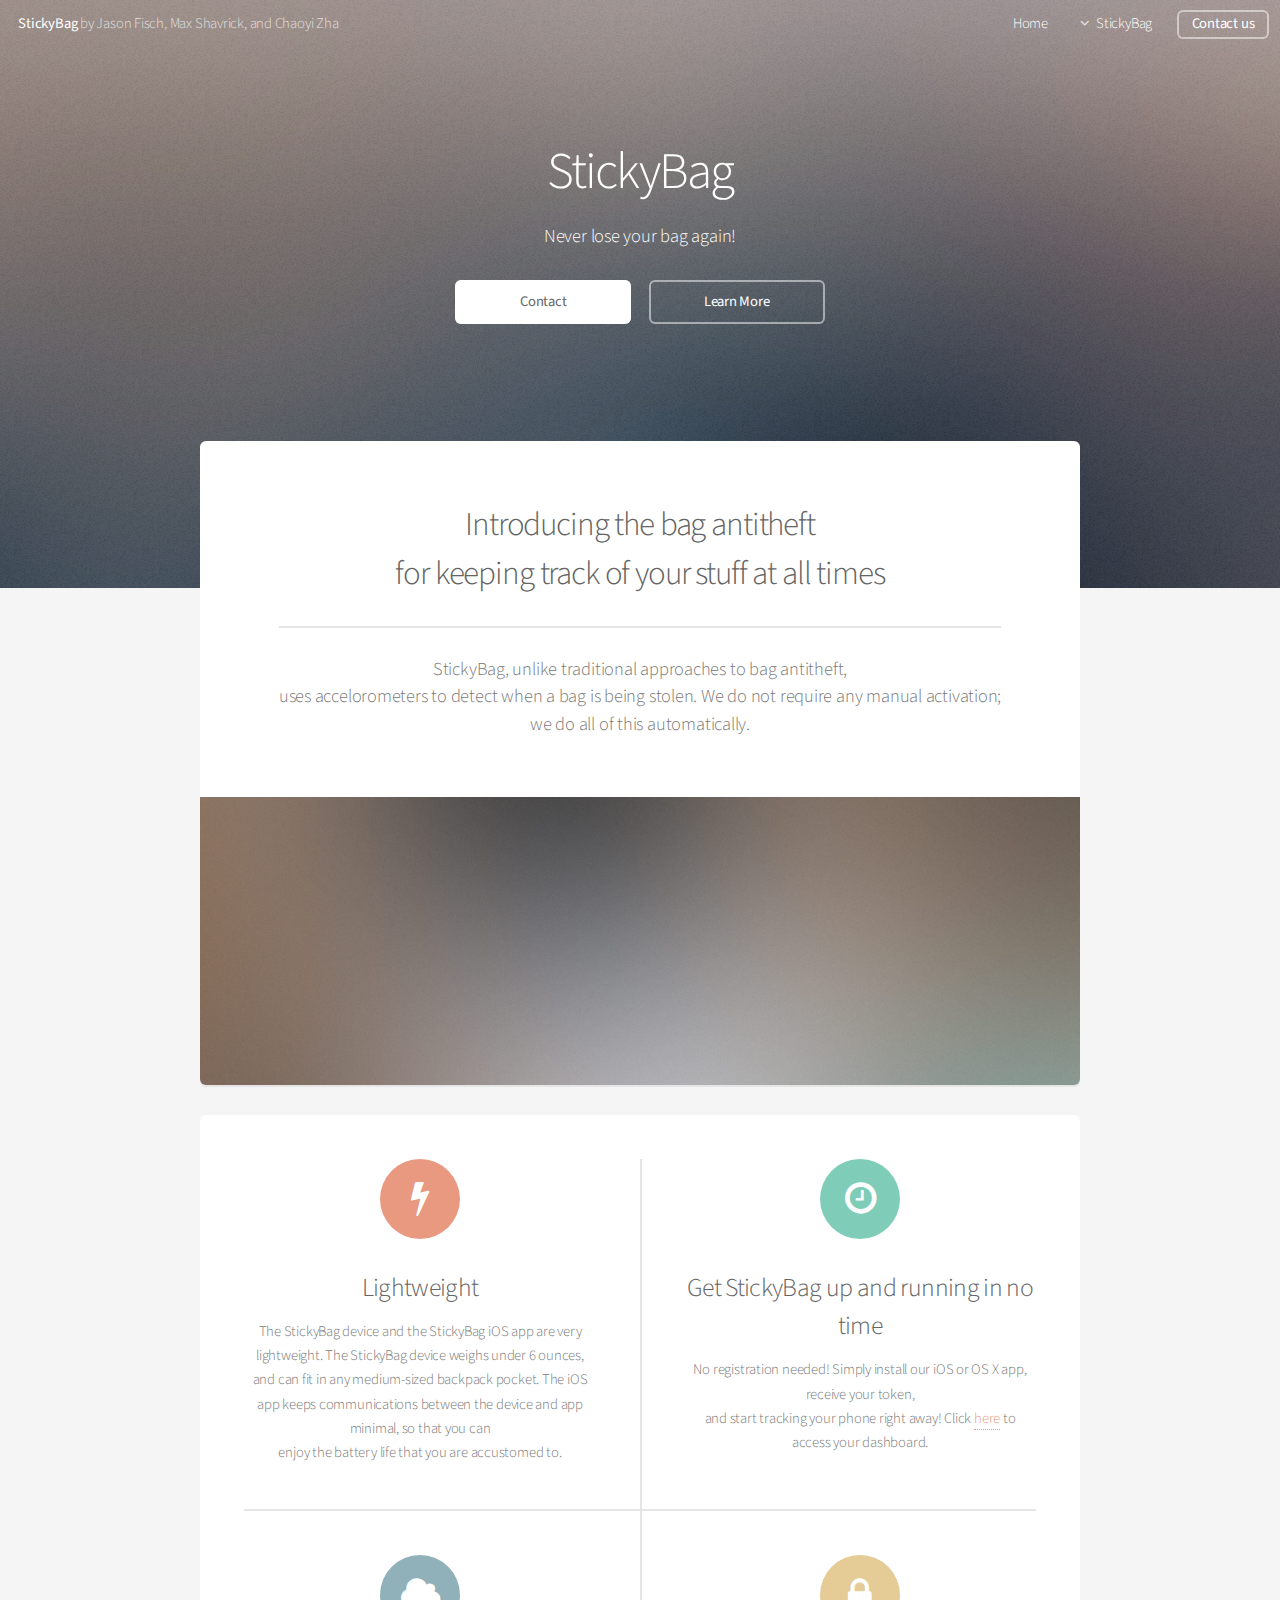
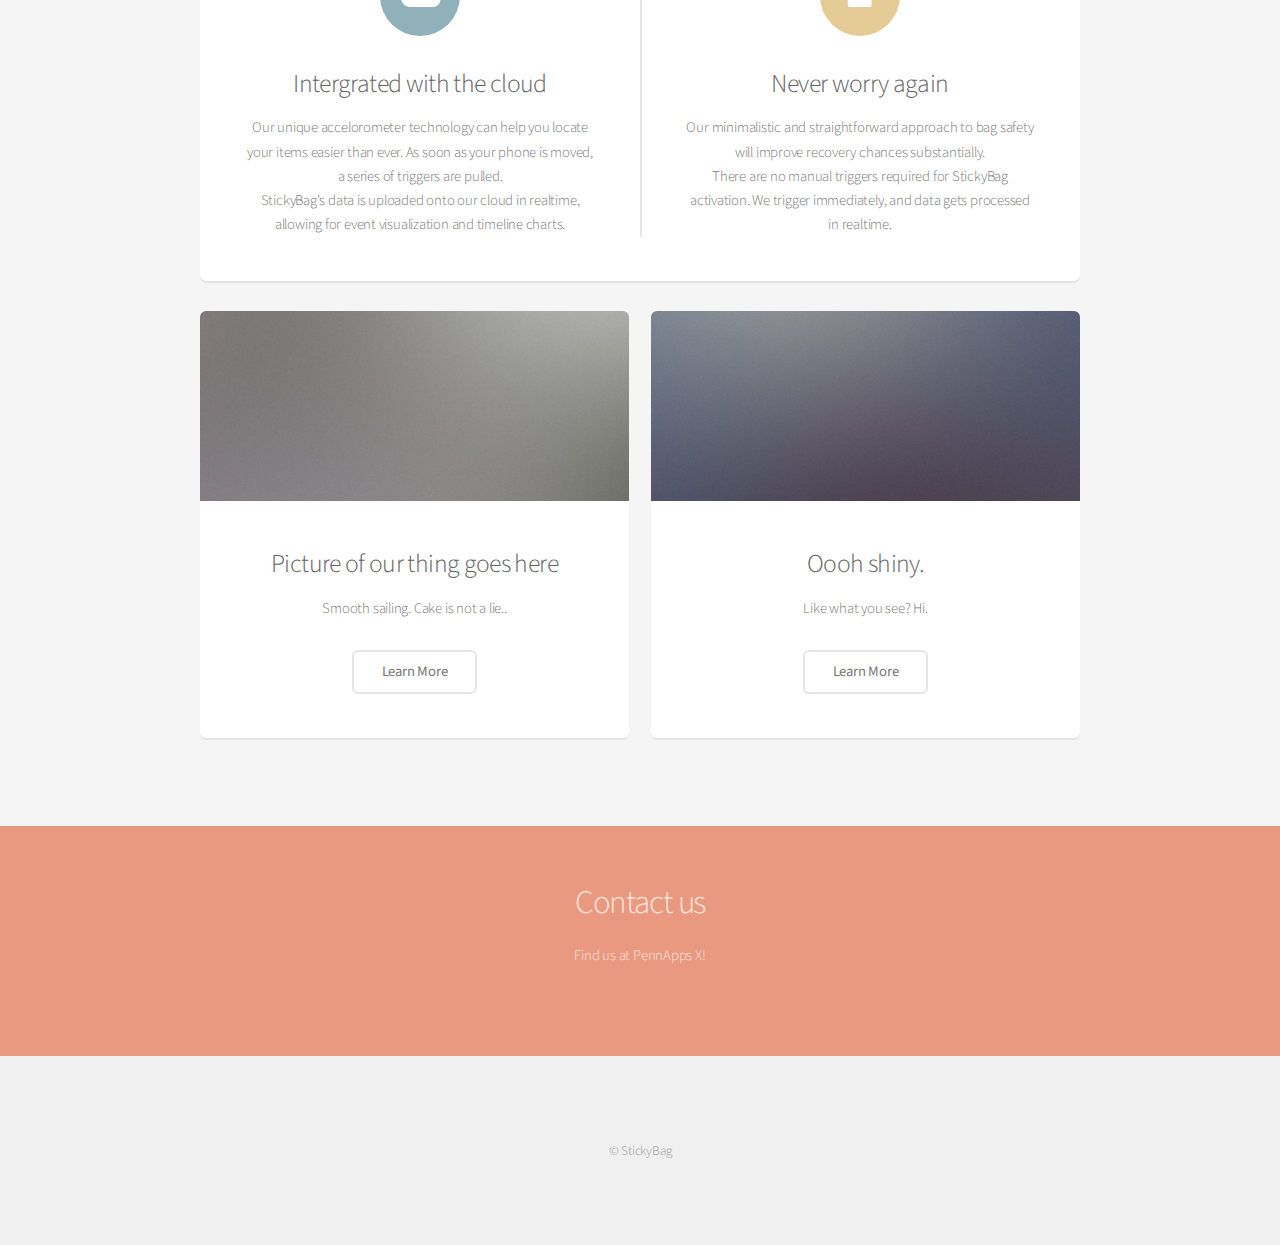
==== stickybag/static/index.html @ 8bd65771 "init commit" ====
<!DOCTYPE HTML>
<!--
	Alpha by HTML5 UP
	html5up.net | @n33co
	Free for personal and commercial use under the CCA 3.0 license (html5up.net/license)
-->
<html>
	<head>
		<title>StickyBag</title>
		<meta http-equiv="content-type" content="text/html; charset=utf-8" />
		<meta name="description" content="" />
		<meta name="keywords" content="" />
		<!--[if lte IE 8]><script src="css/ie/html5shiv.js"></script><![endif]-->
		<script src="js/jquery.min.js"></script>
		<script src="js/jquery.dropotron.min.js"></script>
		<script src="js/jquery.scrollgress.min.js"></script>
		<script src="js/skel.min.js"></script>
		<script src="js/skel-layers.min.js"></script>
		<script src="js/init.js"></script>
		<noscript>
			<link rel="stylesheet" href="css/skel.css" />
			<link rel="stylesheet" href="css/style.css" />
			<link rel="stylesheet" href="css/style-wide.css" />
		</noscript>
		<!--[if lte IE 8]><link rel="stylesheet" href="css/ie/v8.css" /><![endif]-->
	</head>
	<body class="landing">

		<!-- Header -->
			<header id="header" class="alt">
				<h1><a href="index.html">StickyBag</a> by Jason Fisch, Max Shavrick, and Chaoyi Zha</h1>
				<nav id="nav">
					<ul>
						<li><a href="index.html">Home</a></li>
						<li>
							<a href="" class="icon fa-angle-down">StickyBag</a>
							<ul>
								<li><a href="generic.html">Phone Dashboard</a></li>
							</ul>
						</li>
						<li><a href="#cta" class="button">Contact us</a></li>
					</ul>
				</nav>
			</header>

		<!-- Banner -->
			<section id="banner">
				<h2>StickyBag</h2>
				<p>Never lose your bag again!</p>
				<ul class="actions">
					<li><a href="#cta" class="button special">Contact</a></li>
					<li><a href="#main" class="button">Learn More</a></li>
				</ul>
			</section>

		<!-- Main -->
			<section id="main" class="container">
		
				<section class="box special">
					<header class="major">
						<h2>Introducing the bag antitheft
						<br />
						for keeping track of your stuff at all times</h2>
						<p>StickyBag, unlike traditional approaches to bag antitheft, <br />
						uses accelorometers to detect when a bag is being stolen. We do not require any manual activation;<br />
						we do all of this automatically. </p>
					</header>
					<span class="image featured"><img src="images/pic01.jpg" alt="" /></span>
				</section>
						
				<section class="box special features">
					<div class="features-row">
						<section>
							<span class="icon major fa-bolt accent2"></span>
							<h3>Lightweight</h3>
							<p>The StickyBag device and the StickyBag iOS app are very lightweight. The StickyBag device weighs under 6 ounces, <br />
							and can fit in any medium-sized backpack pocket. The iOS app keeps communications between the device and app minimal, so that you can <br />
							enjoy the battery life that you are accustomed to.</p>
						</section>
						<section>
							<span class="icon major fa-clock-o accent3"></span>
							<h3>Get StickyBag up and running in no time</h3>
							<p>No registration needed! Simply install our iOS or OS X app, receive your token, <br />
							and start tracking your phone right away! Click <a href='/dashboard'>here</a> to access your dashboard. </p>
						</section>
					</div>
					<div class="features-row">
						<section>
							<span class="icon major fa-cloud accent4"></span>
							<h3>Intergrated with the cloud</h3>
<p>Our unique accelorometer technology can help you locate your items easier than ever. As soon as your phone is moved, a series of triggers are pulled. <br />
StickyBag's data is uploaded onto our cloud in realtime, allowing for event visualization and timeline charts. </p>						</section>
						<section>
							<span class="icon major fa-lock accent5"></span>
							<h3>Never worry again</h3>
							<p>Our minimalistic and straightforward approach to bag safety will improve recovery chances substantially. <br />
							There are no manual triggers required for StickyBag activation. We trigger immediately, and data gets processed in realtime.</p>
						</section>
					</div>
				</section>
					
				<div class="row">
					<div class="6u">

						<section class="box special">
							<span class="image featured"><img src="images/pic02.jpg" alt="" /></span>
							<h3>Picture of our thing goes here</h3>
							<p>Smooth sailing. Cake is not a lie..</p>
							<ul class="actions">
								<li><a href="#" class="button alt">Learn More</a></li>
							</ul>
						</section>
						
					</div>
					<div class="6u">

						<section class="box special">
							<span class="image featured"><img src="images/pic03.jpg" alt="" /></span>
							<h3>Oooh shiny.</h3>
							<p>Like what you see? Hi.</p>
							<ul class="actions">
								<li><a href="#" class="button alt">Learn More</a></li>
							</ul>
						</section>

					</div>
				</div>

			</section>
			
		<!-- CTA -->
			<section id="cta">
				
				<h2>Contact us</h2>
				<p>Find us at PennApps X!</p>				
			</section>
			
		<!-- Footer -->
			<footer id="footer">
				<ul class="icons">
					
				</ul>
				<ul class="copyright">
					<li>&copy; StickyBag</li>
				</ul>
			</footer>

	</body>
</html>
---- stickybag/static/css/skel.css ----
/* Resets (http://meyerweb.com/eric/tools/css/reset/ | v2.0 | 20110126 | License: none (public domain)) */

	html,body,div,span,applet,object,iframe,h1,h2,h3,h4,h5,h6,p,blockquote,pre,a,abbr,acronym,address,big,cite,code,del,dfn,em,img,ins,kbd,q,s,samp,small,strike,strong,sub,sup,tt,var,b,u,i,center,dl,dt,dd,ol,ul,li,fieldset,form,label,legend,table,caption,tbody,tfoot,thead,tr,th,td,article,aside,canvas,details,embed,figure,figcaption,footer,header,hgroup,menu,nav,output,ruby,section,summary,time,mark,audio,video{margin:0;padding:0;border:0;font-size:100%;font:inherit;vertical-align:baseline;}article,aside,details,figcaption,figure,footer,header,hgroup,menu,nav,section{display:block;}body{line-height:1;}ol,ul{list-style:none;}blockquote,q{quotes:none;}blockquote:before,blockquote:after,q:before,q:after{content:'';content:none;}table{border-collapse:collapse;border-spacing:0;}body{-webkit-text-size-adjust:none}

/* Box Model */

	*, *:before, *:after {
		-moz-box-sizing: border-box;
		-webkit-box-sizing: border-box;
		box-sizing: border-box;
	}

/* Container */

	body {
		/* min-width: (containers) */
		min-width: 60em;
	}

	.container {
		margin-left: auto;
		margin-right: auto;
		
		/* width: (containers) */
		width: 60em;
	}

	/* Modifiers */
	
		.container.small {
			/* width: (containers) * 0.75; */
			width: 45em;
		}

		.container.big {
			width: 100%;

			/* max-width: (containers) * 1.25; */
			max-width: 75em;

			/* min-width: (containers); */
			min-width: 60em;
		}

/* Grid */

	.\31 2u { width: 100% }
	.\31 1u { width: 91.6666666667% }
	.\31 0u { width: 83.3333333333% }
	.\39 u { width: 75% }
	.\38 u { width: 66.6666666667% }
	.\37 u { width: 58.3333333333% }
	.\36 u { width: 50% }
	.\35 u { width: 41.6666666667% }
	.\34 u { width: 33.3333333333% }
	.\33 u { width: 25% }
	.\32 u { width: 16.6666666667% }
	.\31 u { width: 8.3333333333% }
	.\-11u { margin-left: 91.6666666667% }
	.\-10u { margin-left: 83.3333333333% }
	.\-9u { margin-left: 75% }
	.\-8u { margin-left: 66.6666666667% }
	.\-7u { margin-left: 58.3333333333% }
	.\-6u { margin-left: 50% }
	.\-5u { margin-left: 41.6666666667% }
	.\-4u { margin-left: 33.3333333333% }
	.\-3u { margin-left: 25% }
	.\-2u { margin-left: 16.6666666667% }
	.\-1u { margin-left: 8.3333333333% }

	/* Rows */

		.row > * {
			float: left;
		}

		.row:after {
			content: '';
			display: block;
			clear: both;
			height: 0;
		}

		.row:first-child > * {
			padding-top: 0 !important;
		}

		/* Normal */

			.row > * {
				/* padding-left: (gutters.vertical) */
				padding-left: 2em;
			}

			.row + .row > * {
				/* padding: (gutters.horizontal) 0 0 (gutters.vertical) */
				padding: 0 0 0 2em;
			}

			.row {
				/* margin-left: -(gutters.vertical) */
				margin-left: -2em;
			}

			.row + .row.uniform > * {
				/* padding: (gutters.vertical) 0 0 (gutters.vertical) */
				padding: 0 0 0 2em;
			}

		/* Flush */

			.row.flush > * {
				padding-left: 0;
			}

			.row + .row.flush > * {
				padding: 0;
			}

			.row.flush {
				margin-left: 0;
			}

			.row + .row.uniform.flush > * {
				padding: 0;
			}

		/* Quarter */

			.row.quarter > * {
				/* padding-left: (gutters.vertical * 0.25) */
				padding-left: 0.5em;
			}

			.row + .row.quarter > * {
				/* padding: (gutters.horizontal * 0.25) 0 0 (gutters.vertical * 0.25) */
				padding: 0 0 0 0.5em;
			}

			.row.quarter {
				/* margin-left: -(gutters.vertical * 0.25) */
				margin-left: -0.5em;
			}

			.row + .row.uniform.quarter > * {
				/* padding: (gutters.vertical * 0.25) 0 0 (gutters.vertical * 0.25) */
				padding: 0 0 0 0.5em;
			}

		/* Half */

			.row.half > * {
				/* padding-left: (gutters.vertical * 0.5) */
				padding-left: 1em;
			}

			.row + .row.half > * {
				/* padding: (gutters.horizontal * 0.5) 0 0 (gutters.vertical * 0.5) */
				padding: 0 0 0 1em;
			}

			.row.half {
				/* margin-left: -(gutters.vertical * 0.5) */
				margin-left: -1em;
			}

			.row + .row.uniform.half > * {
				/* padding: (gutters.vertical * 0.5) 0 0 (gutters.vertical * 0.5) */
				padding: 0 0 0 1em;
			}

		/* One and (a) Half */

			.row.oneandhalf > * {
				/* padding-left: (gutters.vertical * 1.5) */
				padding-left: 3em;
			}

			.row + .row.oneandhalf > * {
				/* padding: (gutters.horizontal * 1.5) 0 0 (gutters.vertical * 1.5) */
				padding: 0 0 0 3em;
			}

			.row.oneandhalf {
				/* margin-left: -(gutters.vertical * 1.5) */
				margin-left: -3em;
			}

			.row + .row.uniform.oneandhalf > * {
				/* padding: (gutters.vertical * 1.5) 0 0 (gutters.vertical * 1.5) */
				padding: 0 0 0 3em;
			}

		/* Double */

			.row.double > * {
				/* padding-left: (gutters.vertical * 2) */
				padding-left: 4em;
			}

			.row + .row.double > * {
				/* padding: (gutters.horizontal * 2) 0 0 (gutters.vertical * 2) */
				padding: 0 0 0 4em;
			}

			.row.double {
				/* margin-left: -(gutters.vertical * 2) */
				margin-left: -4em;
			}

			.row + .row.uniform.double > * {
				/* padding: (gutters.vertical * 2) 0 0 (gutters.vertical * 2) */
				padding: 0 0 0 4em;
			}
---- stickybag/static/css/style.css ----
@import url(font-awesome.min.css);
@import url("http://fonts.googleapis.com/css?family=Source+Sans+Pro:300,400,300italic,400italic");

/*
	Alpha by HTML5 UP
	html5up.net | @n33co
	Free for personal and commercial use under the CCA 3.0 license (html5up.net/license)
*/

/* Basic */

	body {
		background: #f5f5f5;
	}

	body, input, select, textarea {
		color: #777;
		font-family: "Source Sans Pro", sans-serif;
		font-size: 16pt;
		font-weight: 300;
		line-height: 1.65em;
		letter-spacing: -0.015em;
	}

	a {
		-moz-transition: color 0.2s ease-in-out, border-bottom-color 0.2s ease-in-out;
		-webkit-transition: color 0.2s ease-in-out, border-bottom-color 0.2s ease-in-out;
		-o-transition: color 0.2s ease-in-out, border-bottom-color 0.2s ease-in-out;
		-ms-transition: color 0.2s ease-in-out, border-bottom-color 0.2s ease-in-out;
		transition: color 0.2s ease-in-out, border-bottom-color 0.2s ease-in-out;
		border-bottom: dotted 1px;
		color: #e89980;
		text-decoration: none;
	}

		a:hover {
			border-bottom-color: transparent;
		}

	strong, b {
		color: #646464;
		font-weight: 400;
	}

	em, i {
		font-style: italic;
	}

	p {
		margin: 0 0 2em 0;
	}

	h1, h2, h3, h4, h5, h6 {
		color: #646464;
		font-weight: 300;
		line-height: 1em;
		margin: 0 0 0.5em 0;
	}

		h1 a, h2 a, h3 a, h4 a, h5 a, h6 a {
			color: inherit;
			text-decoration: none;
		}

	h2 {
		font-size: 2.25em;
		line-height: 1.5em;
		letter-spacing: -0.035em;
	}

	h3 {
		font-size: 1.75em;
		line-height: 1.5em;
		letter-spacing: -0.025em;
	}

	h4 {
		font-size: 1.1em;
		line-height: 1.5em;
		letter-spacing: 0;
	}

	h5 {
		font-size: 0.9em;
		line-height: 1.5em;
		letter-spacing: 0;
	}

	h6 {
		font-size: 0.7em;
		line-height: 1.5em;
		letter-spacing: 0;
	}

	sub {
		font-size: 0.8em;
		position: relative;
		top: 0.5em;
	}

	sup {
		font-size: 0.8em;
		position: relative;
		top: -0.5em;
	}

	hr {
		border: 0;
		border-bottom: solid 2px #e5e5e5;
		margin: 2em 0;
	}

		hr.major {
			margin: 3em 0;
		}

	blockquote {
		border-left: solid 4px #e5e5e5;
		font-style: italic;
		margin: 0 0 2em 0;
		padding: 0.5em 0 0.5em 2em;
	}

	pre {
		-webkit-overflow-scrolling: touch;
		background: #f8f8f8;
		border-radius: 6px;
		border: solid 1px #e5e5e5;
		font-family: monospace;
		font-size: 0.9em;
		line-height: 1.75em;
		margin: 0 0 2em 0;
		overflow-x: auto;
		padding: 1em 1.5em;
	}

	code {
		background: #f8f8f8;
		border-radius: 6px;
		border: solid 1px #e5e5e5;
		font-family: monospace;
		font-size: 0.9em;
		margin: 0 0.25em;
		padding: 0.25em 0.65em;
	}

	.align-left {
		text-align: left;
	}

	.align-center {
		text-align: center;
	}

	.align-right {
		text-align: right;
	}

/* Section/Article */

	section.special, article.special {
		text-align: center;
	}

	header p {
		color: #999;
		position: relative;
		margin: 0 0 1.5em 0;
		font-style: italic;
	}

	header h2 + p {
		font-size: 1.25em;
		margin-top: -1em;
		line-height: 1.5em;
	}

	header h3 + p {
		font-size: 1.1em;
		margin-top: -0.85em;
		line-height: 1.5em;
	}

	header h4 + p,
	header h5 + p,
	header h6 + p {
		font-size: 0.8em;
		margin-top: -0.5em;
		line-height: 1.5em;
	}

	header.major {
		padding: 1em 0;
		text-align: center;
	}

		header.major h2 {
			margin: 0;
		}

		header.major p {
			display: inline-block;
			border-top: solid 2px #e5e5e5;
			color: #777;
			margin: 1.5em 0 0 0;
			padding: 1.5em 0 0 0;
			font-style: normal;
		}

/* Form */

	form {
		margin: 0 0 2em 0;
	}

	label {
		color: #646464;
		display: block;
		font-size: 0.9em;
		font-weight: 300;
		margin: 0 0 1em 0;
	}

	input[type="text"],
	input[type="password"],
	input[type="email"],
	select,
	textarea {
		-moz-appearance: none;
		-webkit-appearance: none;
		-o-appearance: none;
		-ms-appearance: none;
		appearance: none;
		background: #f8f8f8;
		border-radius: 6px;
		border: solid 1px #e5e5e5;
		color: inherit;
		display: block;
		outline: 0;
		padding: 0 1em;
		text-decoration: none;
		width: 100%;
	}

		input[type="text"]:invalid,
		input[type="password"]:invalid,
		input[type="email"]:invalid,
		select:invalid,
		textarea:invalid {
			box-shadow: none;
		}

		input[type="text"]:focus,
		input[type="password"]:focus,
		input[type="email"]:focus,
		select:focus,
		textarea:focus {
			border-color: #e89980;
			box-shadow: 0 0 0 2px #e89980;
		}

	.select-wrapper {
		text-decoration: none;
		display: block;
		position: relative;
	}

		.select-wrapper:before {
			-moz-osx-font-smoothing: grayscale;
			-webkit-font-smoothing: antialiased;
			font-family: FontAwesome;
			font-style: normal;
			font-weight: normal;
			text-transform: none !important;
		}

		.select-wrapper:before {
			color: #e5e5e5;
			content: '\f078';
			display: block;
			height: 3em;
			line-height: 3em;
			pointer-events: none;
			position: absolute;
			right: 0;
			text-align: center;
			top: 0;
			width: 3em;
		}

		.select-wrapper select::-ms-expand {
			display: none;
		}

	input[type="text"],
	input[type="password"],
	input[type="email"],
	select {
		height: 3em;
	}

	textarea {
		padding: 0.75em 1em;
	}

	input[type="checkbox"],
	input[type="radio"] {
		-moz-appearance: none;
		-webkit-appearance: none;
		-o-appearance: none;
		-ms-appearance: none;
		appearance: none;
		display: block;
		float: left;
		margin-right: -2em;
		opacity: 0;
		width: 1em;
		z-index: -1;
	}

		input[type="checkbox"] + label,
		input[type="radio"] + label {
			text-decoration: none;
			color: #777;
			cursor: pointer;
			display: inline-block;
			font-size: 1em;
			font-weight: 300;
			padding-left: 2.55em;
			padding-right: 0.75em;
			position: relative;
		}

			input[type="checkbox"] + label:before,
			input[type="radio"] + label:before {
				-moz-osx-font-smoothing: grayscale;
				-webkit-font-smoothing: antialiased;
				font-family: FontAwesome;
				font-style: normal;
				font-weight: normal;
				text-transform: none !important;
			}

			input[type="checkbox"] + label:before,
			input[type="radio"] + label:before {
				background: #f8f8f8;
				border-radius: 6px;
				border: solid 1px #e5e5e5;
				content: '';
				display: inline-block;
				height: 1.8em;
				left: 0;
				line-height: 1.725em;
				position: absolute;
				text-align: center;
				top: 0;
				width: 1.8em;
			}

		input[type="checkbox"]:checked + label:before,
		input[type="radio"]:checked + label:before {
			background: #666;
			border-color: #666;
			color: #ffffff;
			content: '\f00c';
		}

		input[type="checkbox"]:focus + label:before,
		input[type="radio"]:focus + label:before {
			border-color: #e89980;
			box-shadow: 0 0 0 1px #e89980;
		}

	input[type="checkbox"] + label:before {
		border-radius: 6px;
	}

	input[type="radio"] + label:before {
		border-radius: 100%;
	}

	::-webkit-input-placeholder {
		color: #999 !important;
		opacity: 1.0;
	}

	:-moz-placeholder {
		color: #999 !important;
		opacity: 1.0;
	}

	::-moz-placeholder {
		color: #999 !important;
		opacity: 1.0;
	}

	:-ms-input-placeholder {
		color: #999 !important;
		opacity: 1.0;
	}

	.formerize-placeholder {
		color: #999 !important;
		opacity: 1.0;
	}

/* Box */

	.box {
		background: #fff;
		border-radius: 6px;
		box-shadow: 0 2px 0 0 #e5e5e5;
		margin: 0 0 2em 0;
		padding: 3em;
	}

		.box > :last-child {
			margin-bottom: 0;
		}

		.box.alt {
			background: none !important;
			border-radius: 0 !important;
			box-shadow: none !important;
			margin: 0 0 2em 0;
			padding: 0 !important;
		}

		.box.features .features-row {
			border-top: solid 2px #e5e5e5;
			position: relative;
		}

			.box.features .features-row:after {
				clear: both;
				content: '';
				display: block;
			}

			.box.features .features-row section {
				float: left;
				padding: 3em;
				width: 50%;
			}

				.box.features .features-row section :last-child {
					margin-bottom: 0;
				}

				.box.features .features-row section:nth-child(2n) {
					padding-right: 0;
				}

					.box.features .features-row section:nth-child(2n):before {
						background: #e5e5e5;
						content: '';
						display: block;
						height: 100%;
						margin-left: -3em;
						position: absolute;
						top: 0;
						width: 2px;
					}

				.box.features .features-row section:nth-child(2n-1) {
					padding-left: 0;
				}

			.box.features .features-row:first-child {
				border-top: 0;
			}

				.box.features .features-row:first-child section {
					padding-top: 0;
				}

			.box.features .features-row:last-child {
				padding-bottom: 0;
			}

				.box.features .features-row:last-child section {
					padding-bottom: 0;
				}

		.box.special {
			text-align: center;
		}

		.box .image.featured {
			border-radius: 0;
			display: block;
			margin: 3em 0 3em -3em;
			position: relative;
			width: calc(100% + 6em);
		}

			.box .image.featured img {
				border-radius: 0;
				display: block;
				width: 100%;
			}

			.box .image.featured:first-child {
				border-radius: 6px 6px 0 0;
				margin-bottom: 3em;
				margin-top: -3em;
			}

				.box .image.featured:first-child img {
					border-radius: 6px 6px 0 0;
				}

			.box .image.featured:last-child {
				border-radius: 0 0 6px 6px;
				margin-bottom: -3em;
				margin-top: 3em;
			}

				.box .image.featured:last-child img {
					border-radius: 0 0 6px 6px;
				}

/* Icon */

	.icon {
		text-decoration: none;
		border-bottom: none;
		position: relative;
	}

		.icon:before {
			-moz-osx-font-smoothing: grayscale;
			-webkit-font-smoothing: antialiased;
			font-family: FontAwesome;
			font-style: normal;
			font-weight: normal;
			text-transform: none !important;
		}

		.icon > .label {
			display: none;
		}

		.icon.major {
			background: #666;
			border-radius: 100%;
			color: #ffffff;
			cursor: default;
			display: inline-block;
			height: 5.5em;
			line-height: 5.5em;
			margin: 0 0 2em 0;
			width: 5.5em;
		}

			.icon.major:before {
				font-size: 2.5em;
			}

			.icon.major.accent1 {
				background: #666;
				color: #ffffff;
			}

			.icon.major.accent2 {
				background: #e89980;
				color: #ffffff;
			}

			.icon.major.accent3 {
				background: #7fcdb8;
				color: #ffffff;
			}

			.icon.major.accent4 {
				background: #90b0ba;
				color: #ffffff;
			}

			.icon.major.accent5 {
				background: #e5cb95;
				color: #ffffff;
			}

/* Image */

	.image {
		border-radius: 6px;
		border: 0;
		display: inline-block;
		position: relative;
	}

		.image img {
			border-radius: 6px;
			display: block;
		}

		.image.left {
			float: left;
			padding: 0 1.5em 1em 0;
			top: 0.25em;
		}

		.image.right {
			float: right;
			padding: 0 0 1em 1.5em;
			top: 0.25em;
		}

		.image.fit {
			display: block;
			margin: 0 0 2em 0;
			width: 100%;
		}

			.image.fit img {
				display: block;
				width: 100%;
			}

/* List */

	ol {
		list-style: decimal;
		margin: 0 0 2em 0;
		padding-left: 1.25em;
	}

		ol li {
			padding-left: 0.25em;
		}

	ul {
		list-style: disc;
		margin: 0 0 2em 0;
		padding-left: 1em;
	}

		ul li {
			padding-left: 0.5em;
		}

		ul.alt {
			list-style: none;
			padding-left: 0;
		}

			ul.alt li {
				border-top: solid 1px #e5e5e5;
				padding: 0.5em 0;
			}

				ul.alt li:first-child {
					border-top: 0;
					padding-top: 0;
				}

		ul.icons {
			cursor: default;
			list-style: none;
			padding-left: 0;
		}

			ul.icons li {
				display: inline-block;
				padding: 0 1.25em 0 0;
			}

				ul.icons li:last-child {
					padding-right: 0;
				}

				ul.icons li .icon {
					color: inherit;
				}

					ul.icons li .icon:before {
						font-size: 1.75em;
					}

		ul.actions {
			cursor: default;
			list-style: none;
			padding-left: 0;
		}

			ul.actions li {
				display: inline-block;
				padding: 0 1em 0 0;
				vertical-align: middle;
			}

				ul.actions li:last-child {
					padding-right: 0;
				}

			ul.actions.small li {
				padding: 0 0.5em 0 0;
			}

			ul.actions.vertical li {
				display: block;
				padding: 1em 0 0 0;
			}

				ul.actions.vertical li:first-child {
					padding-top: 0;
				}

				ul.actions.vertical li > * {
					margin-bottom: 0;
				}

			ul.actions.vertical.small li {
				padding: 0.5em 0 0 0;
			}

				ul.actions.vertical.small li:first-child {
					padding-top: 0;
				}

			ul.actions.fit {
				display: table;
				margin-left: -1em;
				padding: 0;
				table-layout: fixed;
				width: calc(100% + 1em);
			}

				ul.actions.fit li {
					display: table-cell;
					padding: 0 0 0 1em;
				}

					ul.actions.fit li > * {
						margin-bottom: 0;
					}

				ul.actions.fit.small {
					margin-left: -0.5em;
					width: calc(100% + 0.5em);
				}

					ul.actions.fit.small li {
						padding: 0 0 0 0.5em;
					}

	dl {
		margin: 0 0 2em 0;
	}

/* Table */

	.table-wrapper {
		-webkit-overflow-scrolling: touch;
		overflow-x: auto;
	}

	table {
		margin: 0 0 2em 0;
		width: 100%;
	}

		table tbody tr {
			border: solid 1px #e5e5e5;
			border-left: 0;
			border-right: 0;
		}

			table tbody tr:nth-child(2n + 1) {
				background-color: #f8f8f8;
			}

		table td {
			padding: 0.75em 0.75em;
		}

		table th {
			color: #646464;
			font-size: 0.9em;
			font-weight: 300;
			padding: 0 0.75em 0.75em 0.75em;
			text-align: left;
		}

		table thead {
			border-bottom: solid 2px #e5e5e5;
		}

		table tfoot {
			border-top: solid 2px #e5e5e5;
		}

		table.alt {
			border-collapse: separate;
		}

			table.alt tbody tr td {
				border: solid 1px #e5e5e5;
				border-left-width: 0;
				border-top-width: 0;
			}

				table.alt tbody tr td:first-child {
					border-left-width: 1px;
				}

			table.alt tbody tr:first-child td {
				border-top-width: 1px;
			}

			table.alt thead {
				border-bottom: 0;
			}

			table.alt tfoot {
				border-top: 0;
			}

/* Button */

	input[type="submit"],
	input[type="reset"],
	input[type="button"],
	.button {
		-moz-appearance: none;
		-webkit-appearance: none;
		-o-appearance: none;
		-ms-appearance: none;
		appearance: none;
		-moz-transition: background-color 0.2s ease-in-out, color 0.2s ease-in-out;
		-webkit-transition: background-color 0.2s ease-in-out, color 0.2s ease-in-out;
		-o-transition: background-color 0.2s ease-in-out, color 0.2s ease-in-out;
		-ms-transition: background-color 0.2s ease-in-out, color 0.2s ease-in-out;
		transition: background-color 0.2s ease-in-out, color 0.2s ease-in-out;
		background-color: #666;
		border-radius: 6px;
		border: 0;
		color: #ffffff;
		cursor: pointer;
		display: inline-block;
		font-weight: 400;
		height: 3em;
		line-height: 3em;
		padding: 0 2em;
		text-align: center;
		text-decoration: none;
		white-space: nowrap;
	}

		input[type="submit"]:hover,
		input[type="reset"]:hover,
		input[type="button"]:hover,
		.button:hover {
			background-color: #737373;
		}

		input[type="submit"]:active,
		input[type="reset"]:active,
		input[type="button"]:active,
		.button:active {
			background-color: #595959;
		}

		input[type="submit"].icon,
		input[type="reset"].icon,
		input[type="button"].icon,
		.button.icon {
			padding-left: 1.35em;
		}

			input[type="submit"].icon:before,
			input[type="reset"].icon:before,
			input[type="button"].icon:before,
			.button.icon:before {
				margin-right: 0.5em;
			}

		input[type="submit"].fit,
		input[type="reset"].fit,
		input[type="button"].fit,
		.button.fit {
			display: block;
			margin: 0 0 1em 0;
			width: 100%;
		}

		input[type="submit"].small,
		input[type="reset"].small,
		input[type="button"].small,
		.button.small {
			font-size: 0.8em;
			height: 2.7em;
			line-height: 2.7em;
		}

		input[type="submit"].big,
		input[type="reset"].big,
		input[type="button"].big,
		.button.big {
			font-size: 1.25em;
			height: 2.7em;
			line-height: 2.7em;
		}

		input[type="submit"].alt,
		input[type="reset"].alt,
		input[type="button"].alt,
		.button.alt {
			background-color: transparent;
			box-shadow: inset 0 0 0 2px #e5e5e5;
			color: #777;
		}

			input[type="submit"].alt:hover,
			input[type="reset"].alt:hover,
			input[type="button"].alt:hover,
			.button.alt:hover {
				background-color: #f8f8f8;
			}

			input[type="submit"].alt:active,
			input[type="reset"].alt:active,
			input[type="button"].alt:active,
			.button.alt:active {
				background-color: #f0f0f0;
			}

			input[type="submit"].alt.icon:before,
			input[type="reset"].alt.icon:before,
			input[type="button"].alt.icon:before,
			.button.alt.icon:before {
				color: #999;
			}

		input[type="submit"].special,
		input[type="reset"].special,
		input[type="button"].special,
		.button.special {
			background-color: #e89980;
			color: #ffffff !important;
		}

			input[type="submit"].special:hover,
			input[type="reset"].special:hover,
			input[type="button"].special:hover,
			.button.special:hover {
				background-color: #ecaa96;
			}

			input[type="submit"].special:active,
			input[type="reset"].special:active,
			input[type="button"].special:active,
			.button.special:active {
				background-color: #e4886a;
			}

		input[type="submit"].disabled, input[type="submit"]:disabled,
		input[type="reset"].disabled,
		input[type="reset"]:disabled,
		input[type="button"].disabled,
		input[type="button"]:disabled,
		.button.disabled,
		.button:disabled {
			background-color: #777 !important;
			box-shadow: inset 0 -0.15em 0 0 rgba(0, 0, 0, 0.15);
			color: #f5f5f5 !important;
			cursor: default;
			opacity: 0.25;
		}

/* Header */

	#skel-layers-wrapper {
		padding-top: 3em;
	}

	body.landing #skel-layers-wrapper {
		padding-top: 0;
	}
	@-moz-keyframes reveal-header { 0% { top: -5em; } 100% { top: 0; } }
	@-webkit-keyframes reveal-header { 0% { top: -5em; } 100% { top: 0; } }
	@-o-keyframes reveal-header { 0% { top: -5em; } 100% { top: 0; } }
	@-ms-keyframes reveal-header { 0% { top: -5em; } 100% { top: 0; } }
	@keyframes reveal-header { 0% { top: -5em; } 100% { top: 0; } }

	#header {
		background: #444;
		color: #bbb;
		cursor: default;
		height: 3.25em;
		left: 0;
		line-height: 3.25em;
		position: fixed;
		top: 0;
		width: 100%;
		z-index: 10000;
	}

		#header h1 {
			color: inherit;
			height: inherit;
			left: 1.25em;
			line-height: inherit;
			margin: 0;
			padding: 0;
			position: absolute;
			top: 0;
		}

			#header h1 a {
				color: #fff;
				font-weight: 400;
				border: 0;
			}

		#header nav {
			height: inherit;
			line-height: inherit;
			position: absolute;
			right: 0.75em;
			top: 0;
			vertical-align: middle;
		}

			#header nav > ul {
				list-style: none;
				margin: 0;
				padding-left: 0;
			}

				#header nav > ul > li {
					display: inline-block;
					padding-left: 0;
				}

					#header nav > ul > li > ul {
						display: none;
					}

					#header nav > ul > li a {
						display: inline-block;
						height: 2em;
						line-height: 1.95em;
						padding: 0 1em;
						border-radius: 6px;
					}

					#header nav > ul > li a:not(.button) {
						color: #fff;
						display: inline-block;
						text-decoration: none;
						border: 0;
					}

						#header nav > ul > li a:not(.button).icon:before {
							color: #999;
							margin-right: 0.5em;
						}

					#header nav > ul > li:first-child {
						margin-left: 0;
					}

					#header nav > ul > li.active a:not(.button) {
						background-color: rgba(153, 153, 153, 0.25);
					}

					#header nav > ul > li .button {
						margin: 0 0 0 0.5em;
						position: relative;
					}

		#header input[type="submit"],
		#header input[type="reset"],
		#header input[type="button"],
		#header .button {
			background-color: transparent;
			box-shadow: inset 0 0 0 2px #999;
			color: #fff;
		}

			#header input[type="submit"]:hover,
			#header input[type="reset"]:hover,
			#header input[type="button"]:hover,
			#header .button:hover {
				background-color: rgba(153, 153, 153, 0.25);
			}

			#header input[type="submit"]:active,
			#header input[type="reset"]:active,
			#header input[type="button"]:active,
			#header .button:active {
				background-color: rgba(153, 153, 153, 0.5);
			}

		#header .container {
			position: relative;
		}

			#header .container h1 {
				left: 0;
			}

			#header .container nav {
				right: 0;
			}

		#header.reveal {
			-moz-animation: reveal-header 0.5s;
			-webkit-animation: reveal-header 0.5s;
			-o-animation: reveal-header 0.5s;
			-ms-animation: reveal-header 0.5s;
			animation: reveal-header 0.5s;
		}

		#header.alt {
			-moz-animation: none;
			-webkit-animation: none;
			-o-animation: none;
			-ms-animation: none;
			animation: none;
			background: none;
			color: rgba(255, 255, 255, 0.75);
			position: absolute;
		}

			#header.alt nav > ul > li a:not(.button).icon:before {
				color: rgba(255, 255, 255, 0.75);
			}

			#header.alt nav > ul > li.active a:not(.button) {
				background-color: rgba(255, 255, 255, 0.2);
			}

			#header.alt input[type="submit"],
			#header.alt input[type="reset"],
			#header.alt input[type="button"],
			#header.alt .button {
				box-shadow: inset 0 0 0 2px rgba(255, 255, 255, 0.5);
			}

				#header.alt input[type="submit"]:hover,
				#header.alt input[type="reset"]:hover,
				#header.alt input[type="button"]:hover,
				#header.alt .button:hover {
					background-color: rgba(255, 255, 255, 0.1);
				}

				#header.alt input[type="submit"]:active,
				#header.alt input[type="reset"]:active,
				#header.alt input[type="button"]:active,
				#header.alt .button:active {
					background-color: rgba(255, 255, 255, 0.2);
				}

	.dropotron {
		background: #fff;
		border-radius: 6px;
		box-shadow: 0 2px 0 0 rgba(0, 0, 0, 0.065), inset 0 -1px 0 0 #fff, inset 0 0 0 1px rgba(229, 229, 229, 0.5);
		list-style: none;
		margin: calc(-0.5em + 1px) 0 0 1px;
		padding: 0.5em 0;
		width: 11em;
	}

		.dropotron li {
			padding: 0;
		}

			.dropotron li a, .dropotron li span {
				-moz-transition: none;
				-webkit-transition: none;
				-o-transition: none;
				-ms-transition: none;
				transition: none;
				border: 0;
				border-top: solid 1px #f2f2f2;
				color: inherit;
				display: block;
				padding: 0.15em 1em;
			}

			.dropotron li:first-child > a, .dropotron li:first-child > span {
				border-top: 0;
			}

			.dropotron li.active > a, .dropotron li.active > span, .dropotron li:hover > a, .dropotron li:hover > span {
				background: #e89980;
				color: #ffffff;
			}

		.dropotron.level-0 {
			font-size: 0.9em;
			margin: 1em 0 0 0;
		}

			.dropotron.level-0:before {
				-moz-transform: rotate(45deg);
				-webkit-transform: rotate(45deg);
				-o-transform: rotate(45deg);
				-ms-transform: rotate(45deg);
				transform: rotate(45deg);
				background: #fff;
				border: solid 1px rgba(229, 229, 229, 0.5);
				border-bottom: 0;
				border-right: 0;
				box-shadow: -0.25em -0.125em 0.125em 0 rgba(0, 0, 0, 0.015);
				content: '';
				display: block;
				height: 0.75em;
				position: absolute;
				right: 1.25em;
				top: -0.375em;
				width: 0.75em;
				z-index: 0;
			}

/* Banner */

	#banner {
		background-attachment: scroll,							fixed;
		background-color: #666;
		background-image: url("images/overlay.png"), url("../images/banner.jpg");
		background-position: top left,						center center;
		background-repeat: repeat,							no-repeat;
		background-size: auto,							cover;
		color: #fff;
		padding: 12em 0 20em 0;
		text-align: center;
	}

		#banner :last-child {
			margin-bottom: 0;
		}

		#banner h2, #banner h3, #banner h4, #banner h5, #banner h6 {
			color: #fff;
		}

		#banner h2 {
			font-size: 3.5em;
			line-height: 1em;
			margin: 0 0 0.5em 0;
			padding: 0;
		}

		#banner p {
			font-size: 1.25em;
			margin-bottom: 1.75em;
		}

		#banner input[type="submit"],
		#banner input[type="reset"],
		#banner input[type="button"],
		#banner .button {
			background-color: transparent;
			box-shadow: inset 0 0 0 2px rgba(255, 255, 255, 0.5);
			color: #fff;
			min-width: 12em;
		}

			#banner input[type="submit"]:hover,
			#banner input[type="reset"]:hover,
			#banner input[type="button"]:hover,
			#banner .button:hover {
				background-color: rgba(255, 255, 255, 0.1);
			}

			#banner input[type="submit"]:active,
			#banner input[type="reset"]:active,
			#banner input[type="button"]:active,
			#banner .button:active {
				background-color: rgba(255, 255, 255, 0.2);
			}

			#banner input[type="submit"].special,
			#banner input[type="reset"].special,
			#banner input[type="button"].special,
			#banner .button.special {
				background: #fff;
				color: #666 !important;
			}

/* Main */

	#main {
		padding: 4em 0;
	}

		#main > header {
			text-align: center;
			margin: 0 0 3em 0;
		}

			#main > header h2 {
				font-size: 2.75em;
				margin: 0;
			}

			#main > header p {
				border-top: solid 2px #e5e5e5;
				color: #777;
				display: inline-block;
				font-style: normal;
				margin: 1em 0 0 0;
				padding: 1em 0 1.25em 0;
			}

	body.landing #main {
		margin-top: -14em;
	}

/* Footer */

	#footer {
		background: #f0f0f0;
		padding: 4em 0 6em 0;
		text-align: center;
	}

		#footer .icons a {
			-moz-transition: opacity 0.2s ease-in-out;
			-webkit-transition: opacity 0.2s ease-in-out;
			-o-transition: opacity 0.2s ease-in-out;
			-ms-transition: opacity 0.2s ease-in-out;
			transition: opacity 0.2s ease-in-out;
			opacity: 0.35;
		}

			#footer .icons a:hover {
				opacity: 0.75;
			}

		#footer .copyright {
			color: #999;
			font-size: 0.9em;
			line-height: 1em;
			margin: 2em 0 0 0;
			padding: 0;
			text-align: center;
		}

			#footer .copyright a {
				color: inherit;
			}

			#footer .copyright li {
				border-left: solid 1px #dddddd;
				display: inline-block;
				list-style: none;
				margin-left: 1em;
				padding-left: 1em;
			}

				#footer .copyright li:first-child {
					border-left: 0;
					margin-left: 0;
					padding-left: 0;
				}

/* CTA */

	#cta {
		background: #e89980;
		color: #f9e5df;
		padding: 3.5em 0 4em 0;
		text-align: center;
	}

		#cta h2, #cta h3, #cta h4, #cta h5, #cta h6 {
			color: inherit;
		}

		#cta form {
			margin: 0 auto;
			max-width: 100%;
			width: 25em;
		}

		#cta input[type="submit"],
		#cta input[type="reset"],
		#cta input[type="button"],
		#cta .button {
			box-shadow: none;
			background: #fff;
			color: #e89980;
		}

		#cta input[type="text"],
		#cta input[type="password"],
		#cta input[type="email"],
		#cta select,
		#cta textarea {
			color: #ffffff;
			background: rgba(255, 255, 255, 0.15);
			border: 0;
		}

			#cta input[type="text"]:focus,
			#cta input[type="password"]:focus,
			#cta input[type="email"]:focus,
			#cta select:focus,
			#cta textarea:focus {
				box-shadow: inset 0 0 0 2px #fff;
			}

		#cta ::-webkit-input-placeholder {
			color: rgba(255, 255, 255, 0.75) !important;
		}

		#cta :-moz-placeholder {
			color: rgba(255, 255, 255, 0.75) !important;
		}

		#cta ::-moz-placeholder {
			color: rgba(255, 255, 255, 0.75) !important;
		}

		#cta :-ms-input-placeholder {
			color: rgba(255, 255, 255, 0.75) !important;
		}

		#cta .formerize-placeholder {
			color: rgba(255, 255, 255, 0.75) !important;
		}
---- stickybag/static/css/style-wide.css ----
/*
	Alpha by HTML5 UP
	html5up.net | @n33co
	Free for personal and commercial use under the CCA 3.0 license (html5up.net/license)
*/

/* Basic */

	body, input, select, textarea {
		font-size: 13pt;
	}

/* Banner */

	#banner {
		padding: 10em 0 18em 0;
	}
---- stickybag/static/css/ie/v8.css ----
/*
	Alpha by HTML5 UP
	html5up.net | @n33co
	Free for personal and commercial use under the CCA 3.0 license (html5up.net/license)
*/

/* Basic */

	pre, code {
		position: relative;
		-ms-behavior: url("css/ie/PIE.htc");
	}

/* Form */

	input[type="text"],
	input[type="password"],
	input[type="email"],
	select,
	textarea {
		position: relative;
		-ms-behavior: url("css/ie/PIE.htc");
		line-height: 3em;
	}

	input[type="checkbox"],
	input[type="radio"] {
		opacity: 1;
		z-index: auto;
	}

		input[type="checkbox"] + label:before,
		input[type="radio"] + label:before {
			display: none;
		}

/* Button */

	input[type="submit"],
	input[type="reset"],
	input[type="button"],
	.button {
		position: relative;
		-ms-behavior: url("css/ie/PIE.htc");
	}

		input[type="submit"].alt,
		input[type="reset"].alt,
		input[type="button"].alt,
		.button.alt {
			border: solid 2px #e5e5e5;
		}

/* Box */

	.box {
		position: relative;
		-ms-behavior: url("css/ie/PIE.htc");
	}

		.box .image.featured {
			margin: 2em 0;
			width: 100%;
		}

/* Icon */

	.icon.major {
		position: relative;
		-ms-behavior: url("css/ie/PIE.htc");
	}

/* Image */

	.image {
		position: relative;
		-ms-behavior: url("css/ie/PIE.htc");
	}

		.image img {
			position: relative;
			-ms-behavior: url("css/ie/PIE.htc");
		}

/* Header */

	#header nav > ul > li a {
		color: #fff;
		display: inline-block;
		text-decoration: none;
		border: 0;
	}

		#header nav > ul > li a.icon:before {
			color: #fff;
			margin-right: 0.5em;
		}

	#header.alt {
		color: #fff;
	}

		#header.alt nav > ul > li a:not(.button).icon:before {
			color: rgba(255, 255, 255, 0.75);
		}

		#header.alt nav > ul > li.active a:not(.button) {
			background-color: rgba(255, 255, 255, 0.2);
		}

	.dropotron {
		border: solid 1px #e5e5e5;
	}

		.dropotron.level-0 {
			margin-top: 0;
		}

			.dropotron.level-0:before {
				display: none;
			}

/* Banner */

	#banner {
		background-attachment: scroll;
		background-image: url("../../images/banner.jpg");
		background-position: auto;
		background-repeat: no-repeat;
		background-size: cover;
		-ms-behavior: url("css/ie/backgroundsize.min.htc");
	}

		#banner input[type="submit"],
		#banner input[type="reset"],
		#banner input[type="button"],
		#banner .button {
			border: solid 2px #fff;
		}

/* Main */

	#main {
		position: relative;
		z-index: 1;
	}

/* CTA */

	#cta input[type="text"],
	#cta input[type="password"],
	#cta input[type="email"],
	#cta select,
	#cta textarea {
		background: #e89980;
		border: solid 2px #fff;
	}

	#cta .formerize-placeholder {
		color: #fff !important;
	}
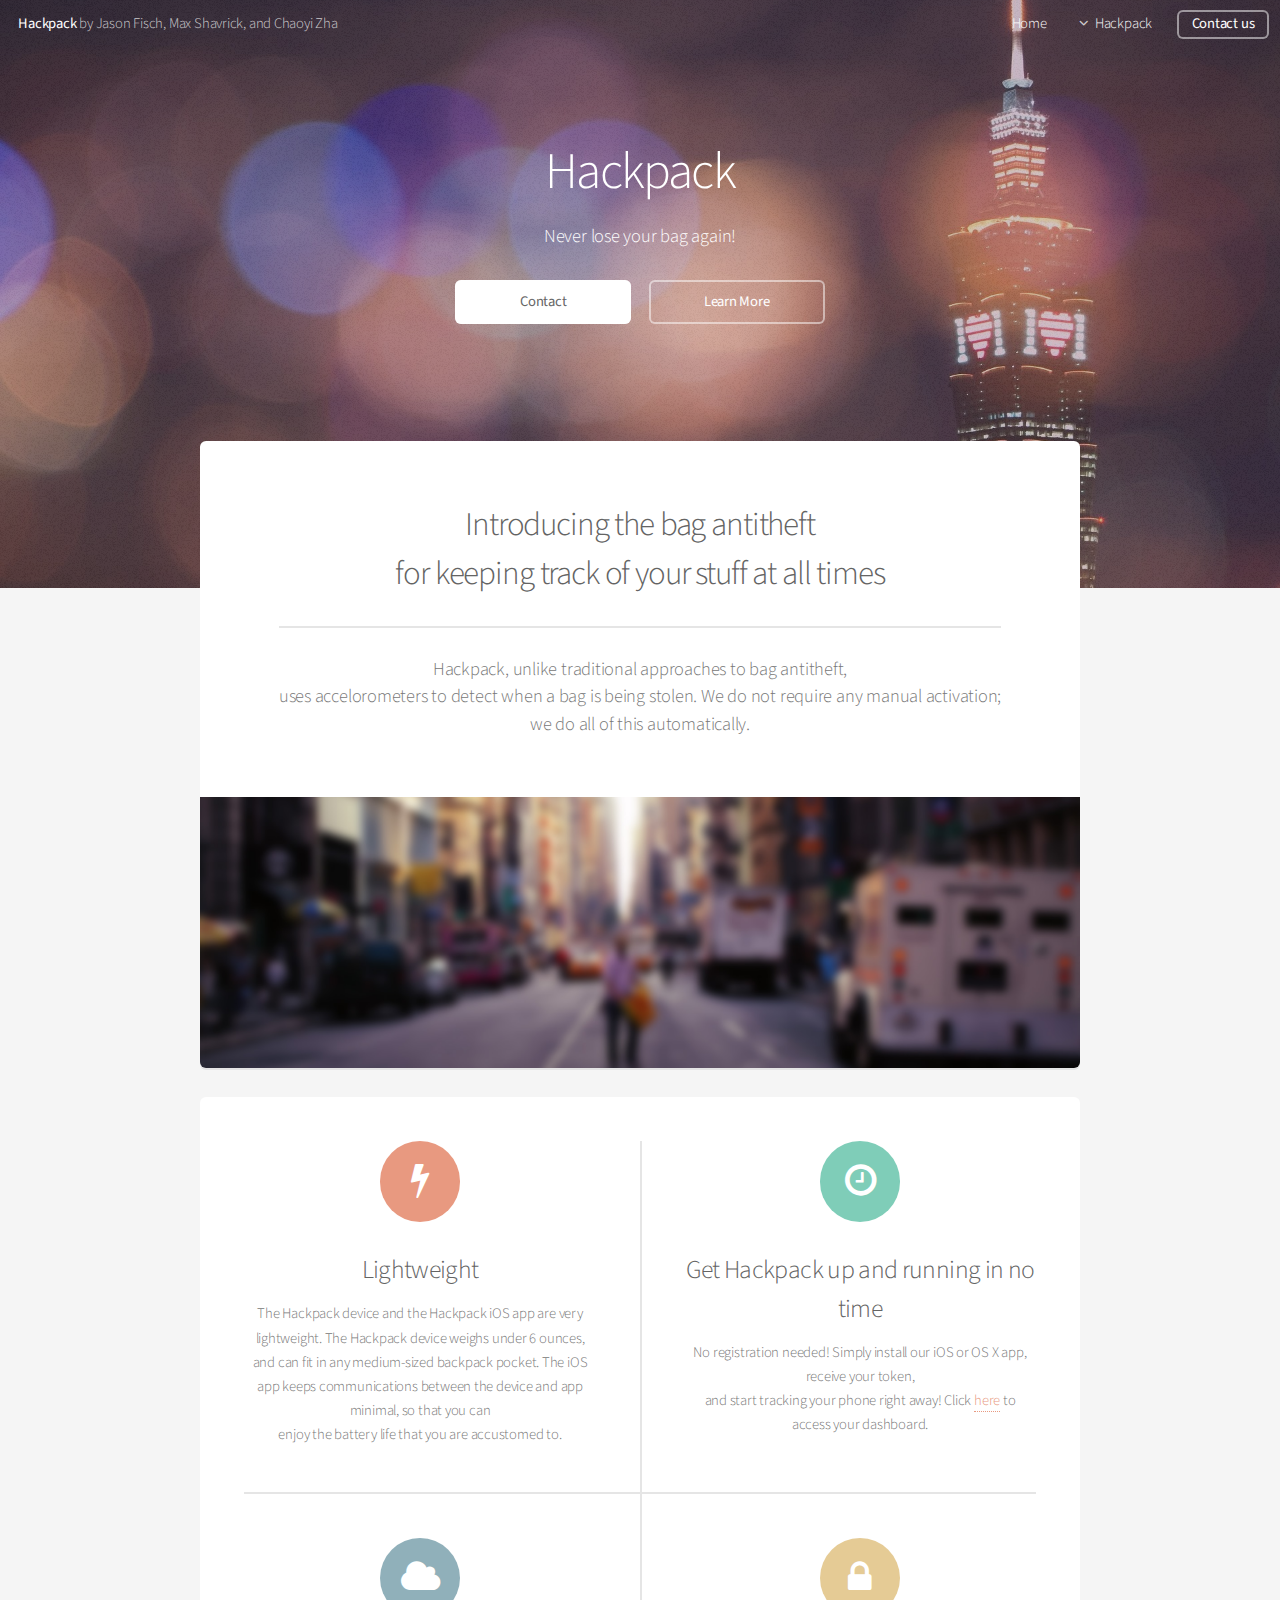
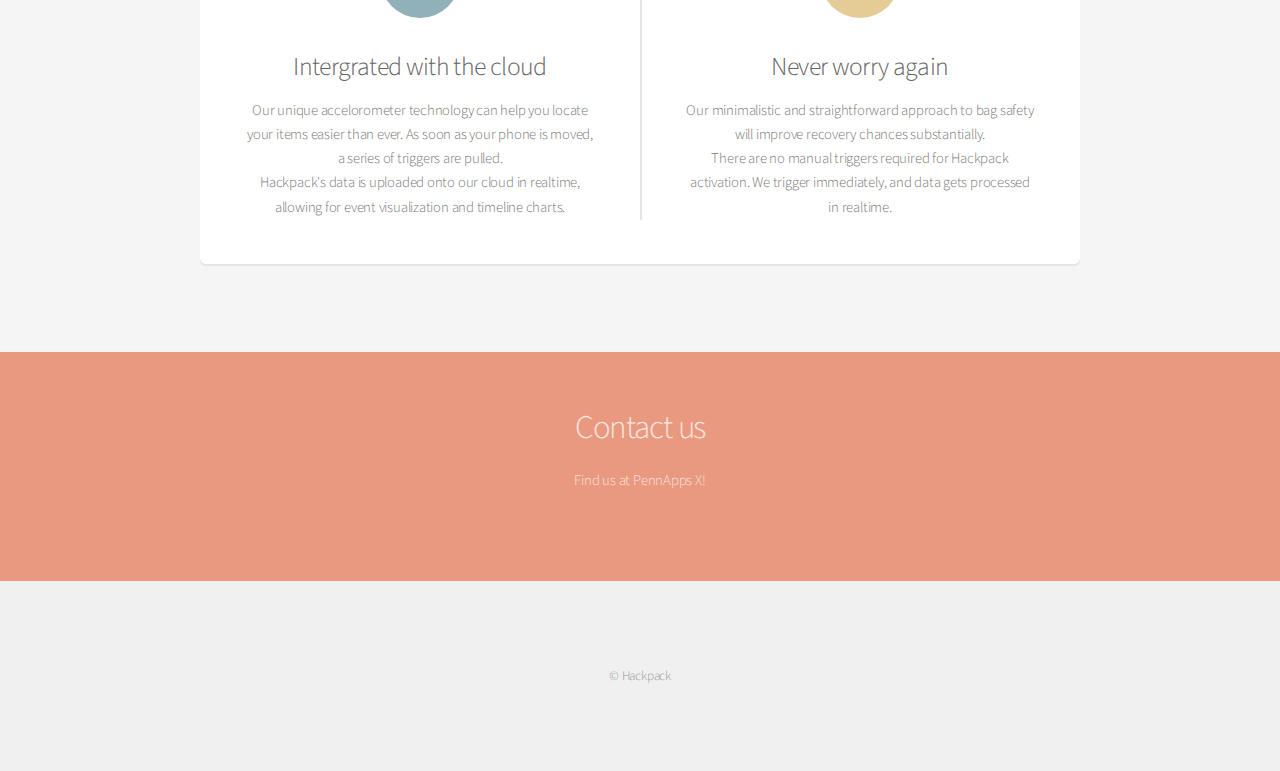
==== commit 18480a4d: "working version" ====
--- a/stickybag/static/index.html
+++ b/stickybag/static/index.html
@@ -6,7 +6,7 @@
 -->
 <html>
 	<head>
-		<title>StickyBag</title>
+		<title>Hackpack</title>
 		<meta http-equiv="content-type" content="text/html; charset=utf-8" />
 		<meta name="description" content="" />
 		<meta name="keywords" content="" />
@@ -28,14 +28,14 @@
 
 		<!-- Header -->
 			<header id="header" class="alt">
-				<h1><a href="index.html">StickyBag</a> by Jason Fisch, Max Shavrick, and Chaoyi Zha</h1>
+				<h1><a href="index.html">Hackpack</a> by Jason Fisch, Max Shavrick, and Chaoyi Zha</h1>
 				<nav id="nav">
 					<ul>
 						<li><a href="index.html">Home</a></li>
 						<li>
-							<a href="" class="icon fa-angle-down">StickyBag</a>
+							<a href="" class="icon fa-angle-down">Hackpack</a>
 							<ul>
-								<li><a href="generic.html">Phone Dashboard</a></li>
+								<li><a href="/sdata">Phone Dashboard</a></li>
 							</ul>
 						</li>
 						<li><a href="#cta" class="button">Contact us</a></li>
@@ -45,7 +45,7 @@
 
 		<!-- Banner -->
 			<section id="banner">
-				<h2>StickyBag</h2>
+				<h2>Hackpack</h2>
 				<p>Never lose your bag again!</p>
 				<ul class="actions">
 					<li><a href="#cta" class="button special">Contact</a></li>
@@ -61,7 +61,7 @@
 						<h2>Introducing the bag antitheft
 						<br />
 						for keeping track of your stuff at all times</h2>
-						<p>StickyBag, unlike traditional approaches to bag antitheft, <br />
+						<p>Hackpack, unlike traditional approaches to bag antitheft, <br />
 						uses accelorometers to detect when a bag is being stolen. We do not require any manual activation;<br />
 						we do all of this automatically. </p>
 					</header>
@@ -73,13 +73,13 @@
 						<section>
 							<span class="icon major fa-bolt accent2"></span>
 							<h3>Lightweight</h3>
-							<p>The StickyBag device and the StickyBag iOS app are very lightweight. The StickyBag device weighs under 6 ounces, <br />
+							<p>The Hackpack device and the Hackpack iOS app are very lightweight. The Hackpack device weighs under 6 ounces, <br />
 							and can fit in any medium-sized backpack pocket. The iOS app keeps communications between the device and app minimal, so that you can <br />
 							enjoy the battery life that you are accustomed to.</p>
 						</section>
 						<section>
 							<span class="icon major fa-clock-o accent3"></span>
-							<h3>Get StickyBag up and running in no time</h3>
+							<h3>Get Hackpack up and running in no time</h3>
 							<p>No registration needed! Simply install our iOS or OS X app, receive your token, <br />
 							and start tracking your phone right away! Click <a href='/dashboard'>here</a> to access your dashboard. </p>
 						</section>
@@ -89,42 +89,17 @@
 							<span class="icon major fa-cloud accent4"></span>
 							<h3>Intergrated with the cloud</h3>
 <p>Our unique accelorometer technology can help you locate your items easier than ever. As soon as your phone is moved, a series of triggers are pulled. <br />
-StickyBag's data is uploaded onto our cloud in realtime, allowing for event visualization and timeline charts. </p>						</section>
+Hackpack's data is uploaded onto our cloud in realtime, allowing for event visualization and timeline charts. </p>						</section>
 						<section>
 							<span class="icon major fa-lock accent5"></span>
 							<h3>Never worry again</h3>
 							<p>Our minimalistic and straightforward approach to bag safety will improve recovery chances substantially. <br />
-							There are no manual triggers required for StickyBag activation. We trigger immediately, and data gets processed in realtime.</p>
+							There are no manual triggers required for Hackpack activation. We trigger immediately, and data gets processed in realtime.</p>
 						</section>
 					</div>
 				</section>
 					
-				<div class="row">
-					<div class="6u">
-
-						<section class="box special">
-							<span class="image featured"><img src="images/pic02.jpg" alt="" /></span>
-							<h3>Picture of our thing goes here</h3>
-							<p>Smooth sailing. Cake is not a lie..</p>
-							<ul class="actions">
-								<li><a href="#" class="button alt">Learn More</a></li>
-							</ul>
-						</section>
-						
-					</div>
-					<div class="6u">
-
-						<section class="box special">
-							<span class="image featured"><img src="images/pic03.jpg" alt="" /></span>
-							<h3>Oooh shiny.</h3>
-							<p>Like what you see? Hi.</p>
-							<ul class="actions">
-								<li><a href="#" class="button alt">Learn More</a></li>
-							</ul>
-						</section>
-
-					</div>
-				</div>
+			
 
 			</section>
 			
@@ -141,7 +116,7 @@
 					
 				</ul>
 				<ul class="copyright">
-					<li>&copy; StickyBag</li>
+					<li>&copy; Hackpack</li>
 				</ul>
 			</footer>
 
